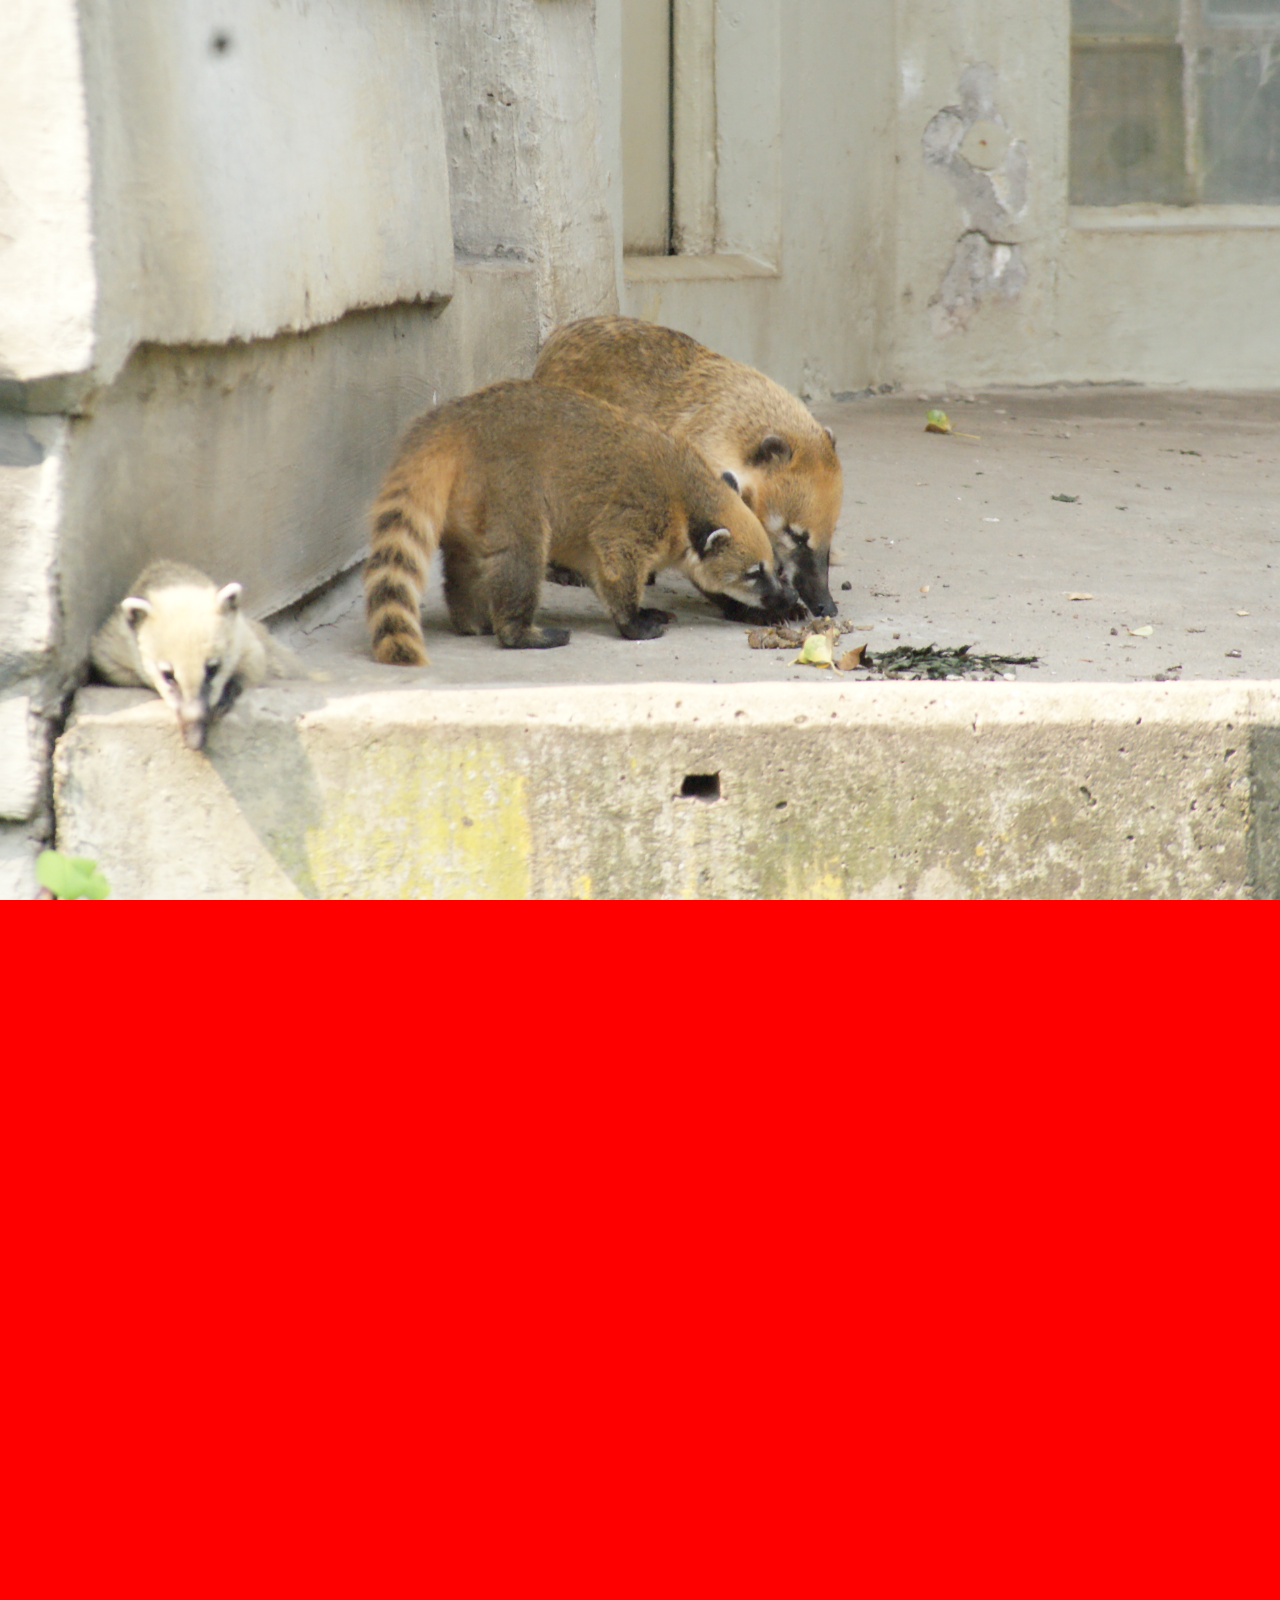
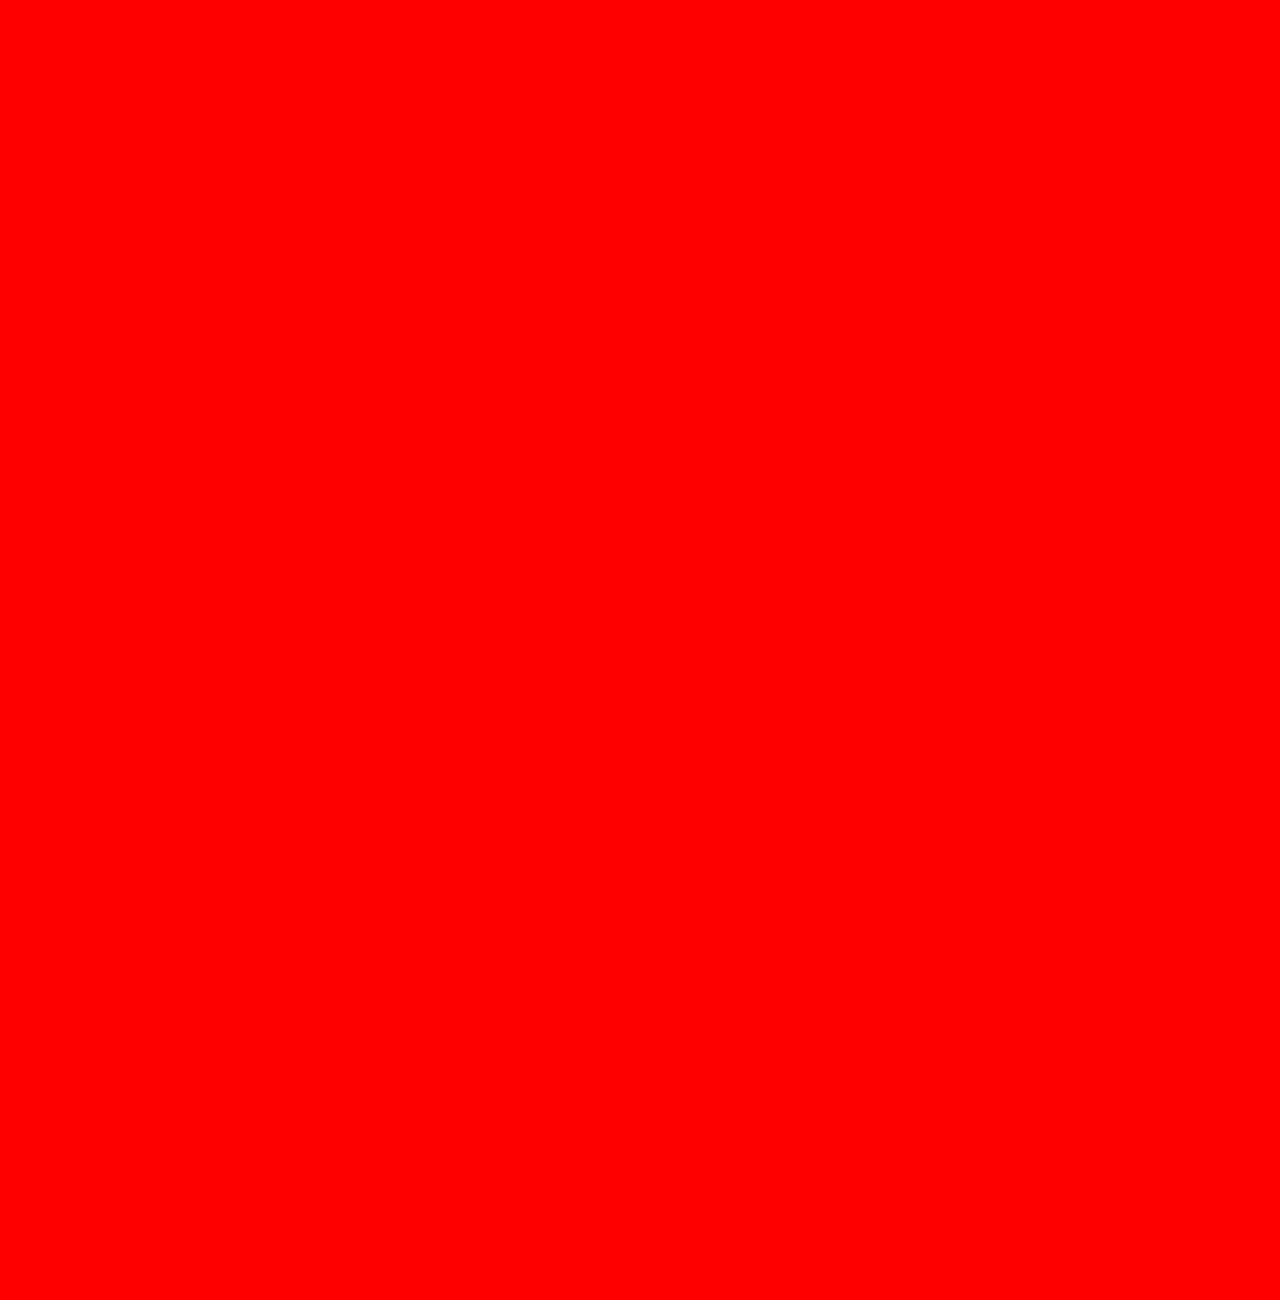
==== index.html @ c60da449 "made index page and added bootstrap" ====
<!DOCTYPE html>
<html>

<head>
    <title>Page Title</title>

    <link rel="stylesheet" href="css/style.css">
</head>

<body>
    <div id="headerContainer">
        <img src="images/beesten.JPG" />
        <a href="#moreContent">
            <div></div>
        </a>
    </div>

    <div name="moreContent" style="height: 2000px; width: 100%; background-color: red;"></div>
</body>

</html>
---- css/style.css ----
body {
    margin: 0;
    overflow-x: hidden;
}

#headerContainer {
    height: 100vh;
    width: 100vw;
    position: relative;
}

#headerContainer>img {
    height: 100%;
    width: 100%;
}

#headerContainer>a {
    position: absolute;
    width: 100%;
    bottom: 0;
}

#headerContainer>a>div {
    background-color: blue; 
    height: 60px;
    width: 60px;
    margin: auto;
    bottom: 0px;
}
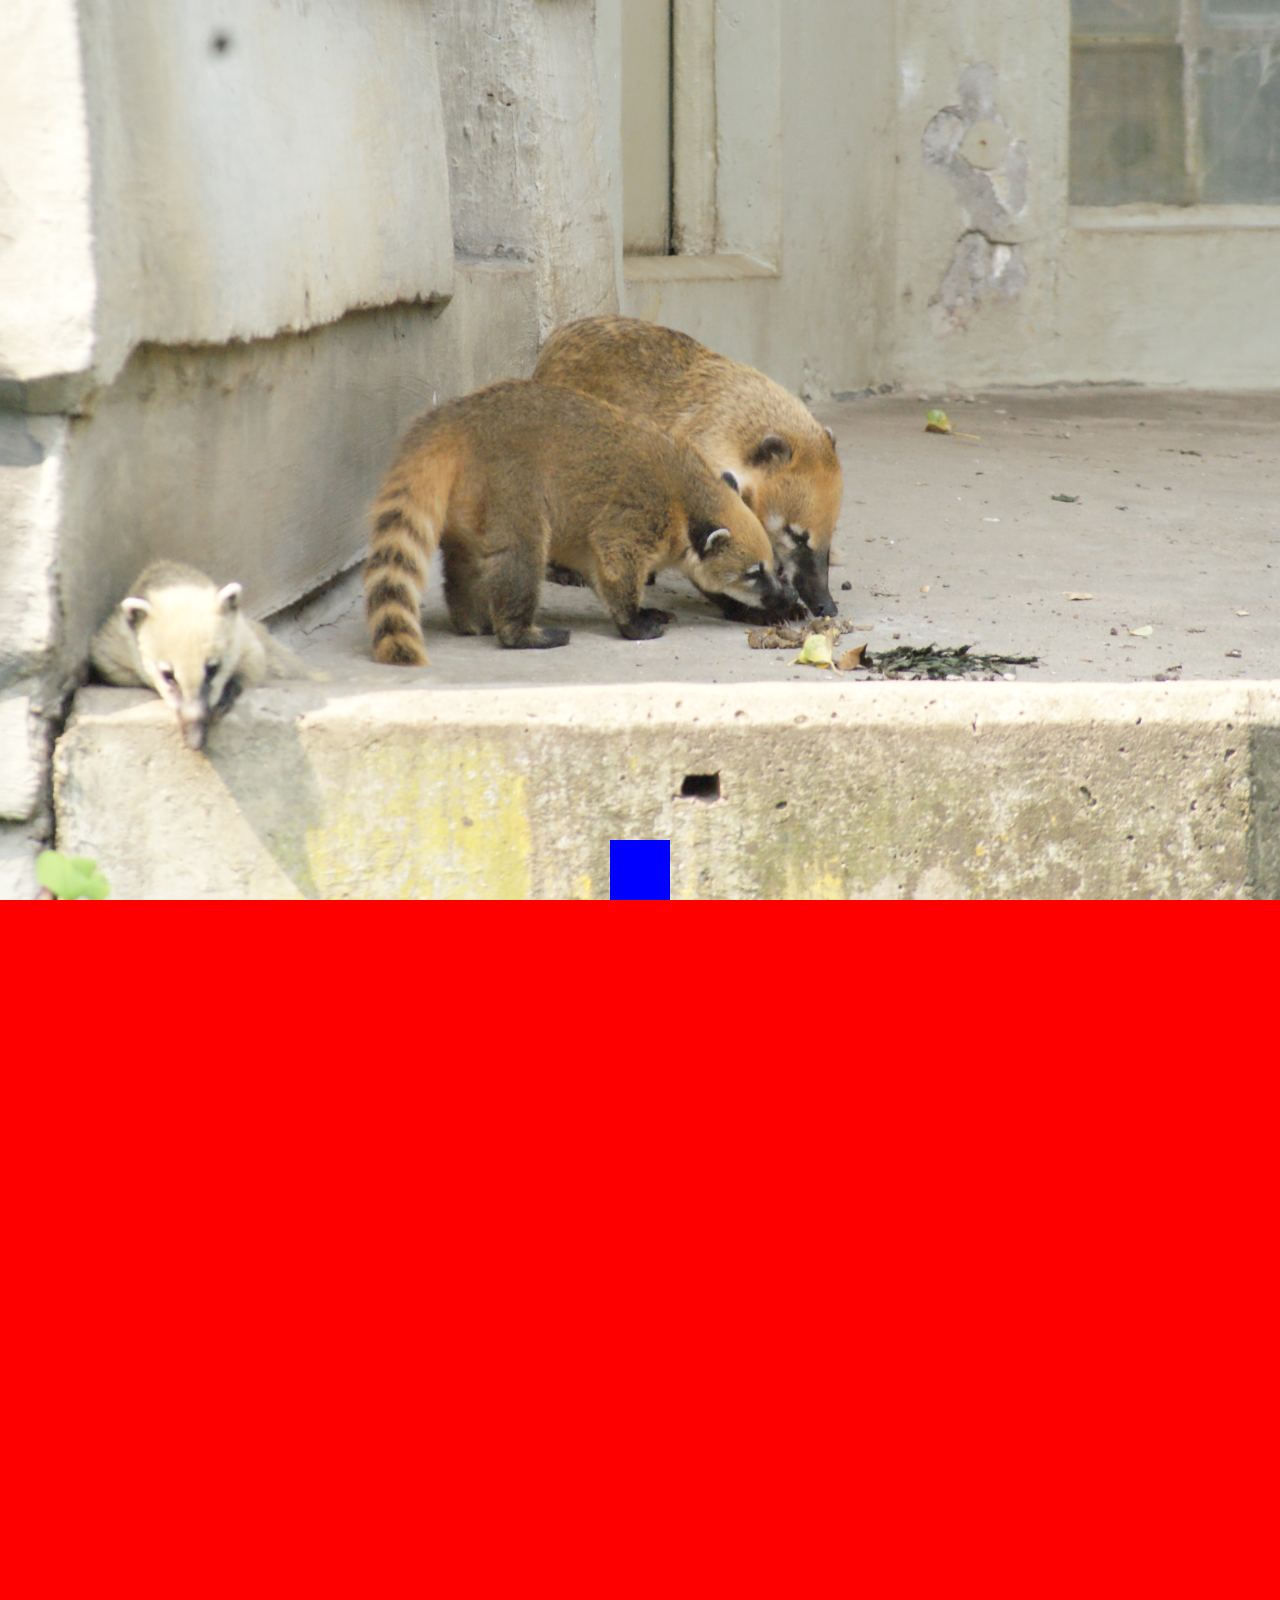
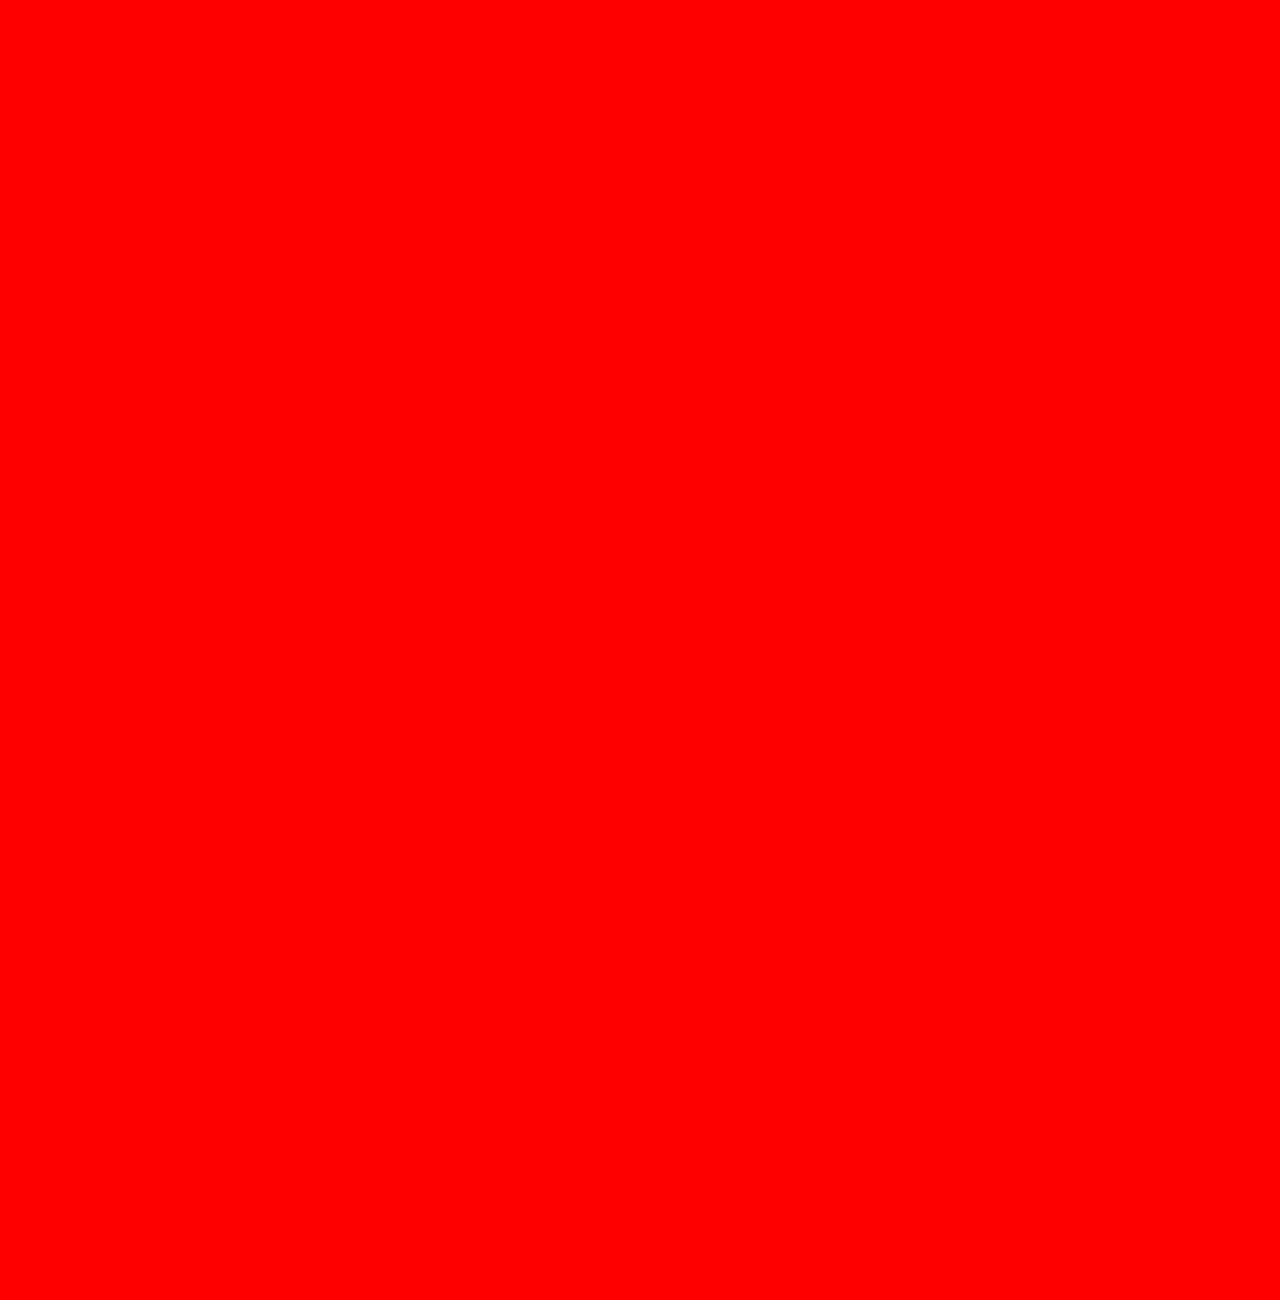
==== commit a199a1f9: "Added stuff for sliding smoothly to div (work in progress)" ====
--- a/index.html
+++ b/index.html
@@ -2,20 +2,20 @@
 <html>
 
 <head>
-    <title>Page Title</title>
+    <title>Esther Greveling</title>
 
     <link rel="stylesheet" href="css/style.css">
+    <script type="text/javascript" src="scripts/jquery-3.2.1.min.js"></script>
+    <script type="text/javascript" src="scripts/scrollToContent.js"></script>
 </head>
 
 <body>
     <div id="headerContainer">
         <img src="images/beesten.JPG" />
-        <a href="#moreContent">
-            <div></div>
-        </a>
+        <div id="moreContentButton"></div>
     </div>
 
-    <div name="moreContent" style="height: 2000px; width: 100%; background-color: red;"></div>
+    <div id="moreContent" style="height: 2000px; width: 100%; background-color: red;"></div>
 </body>
 
 </html>--- a/css/style.css
+++ b/css/style.css
@@ -14,16 +14,13 @@
     width: 100%;
 }
 
-#headerContainer>a {
+#moreContentButton {
     position: absolute;
-    width: 100%;
     bottom: 0;
-}
-
-#headerContainer>a>div {
-    background-color: blue; 
+    left: 0;
+    right: 0;
+    margin: auto; 
     height: 60px;
     width: 60px;
-    margin: auto;
-    bottom: 0px;
+    background-color: blue;
 }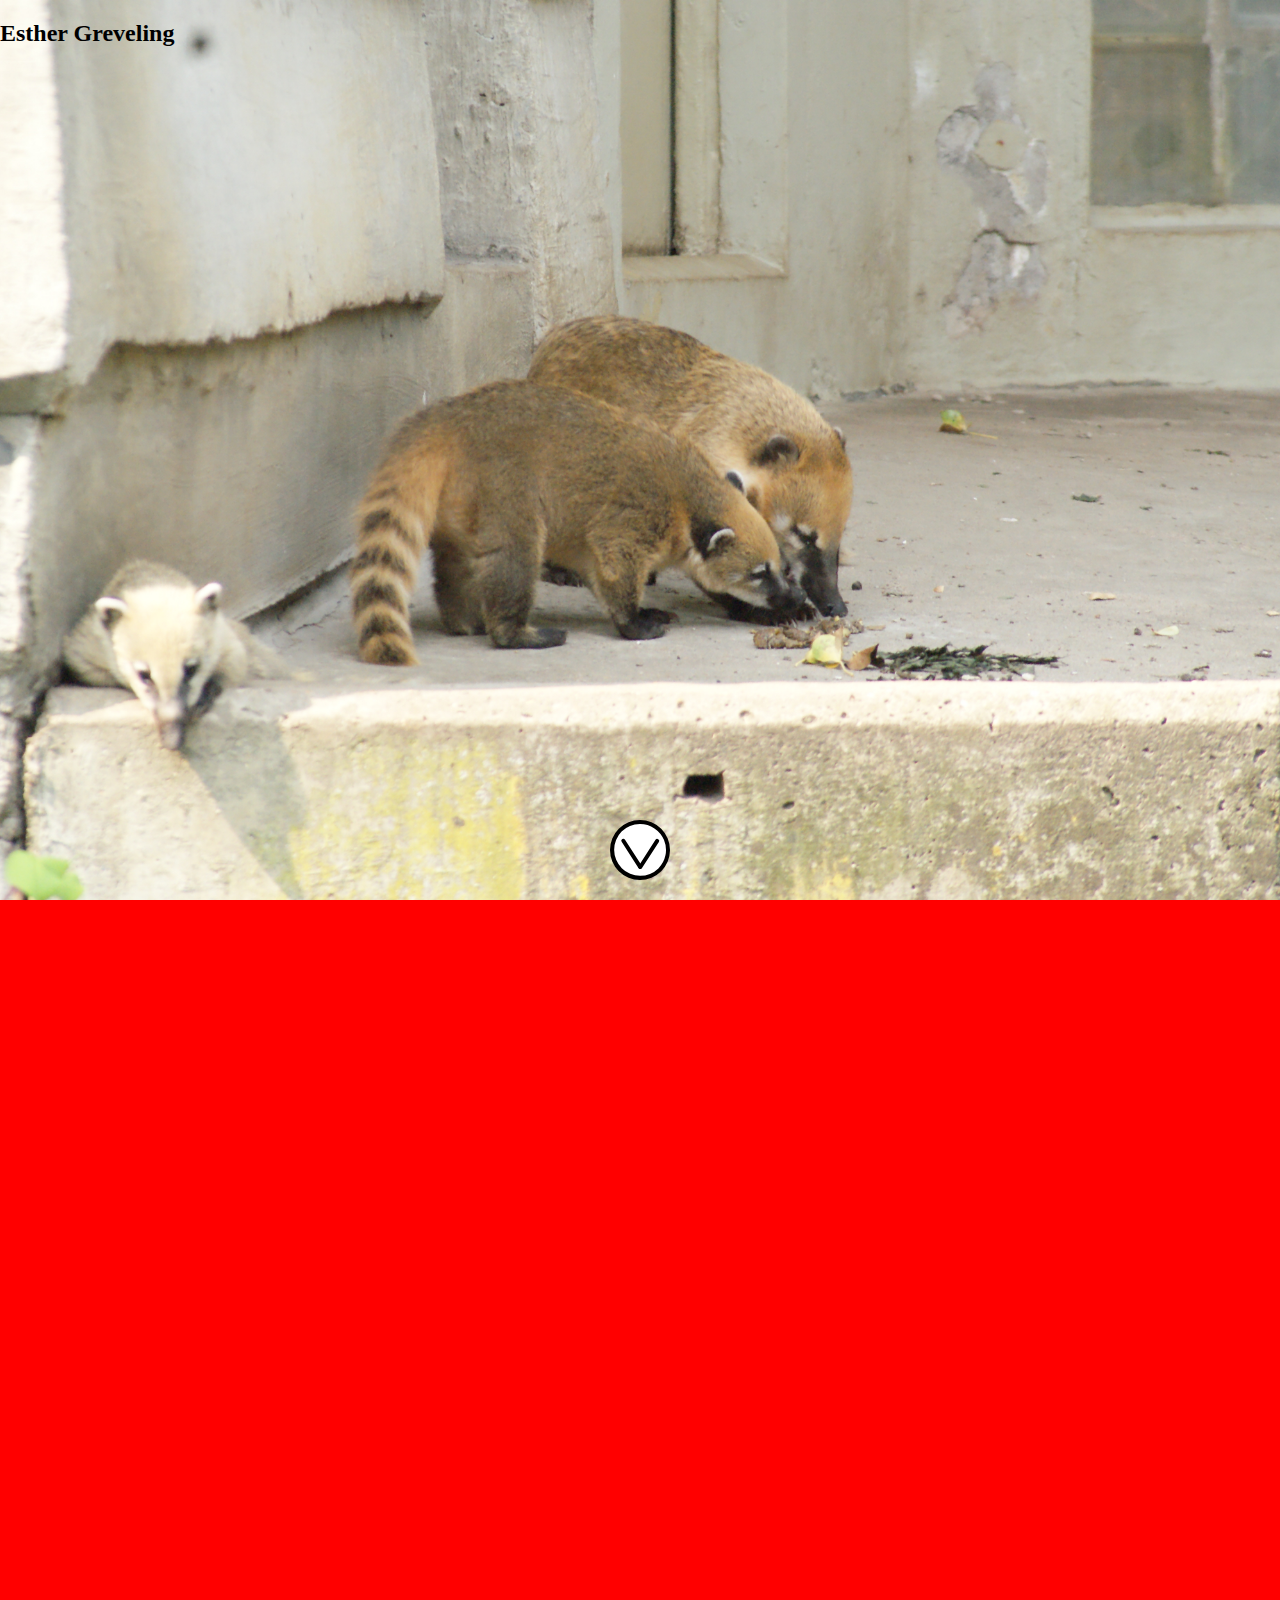
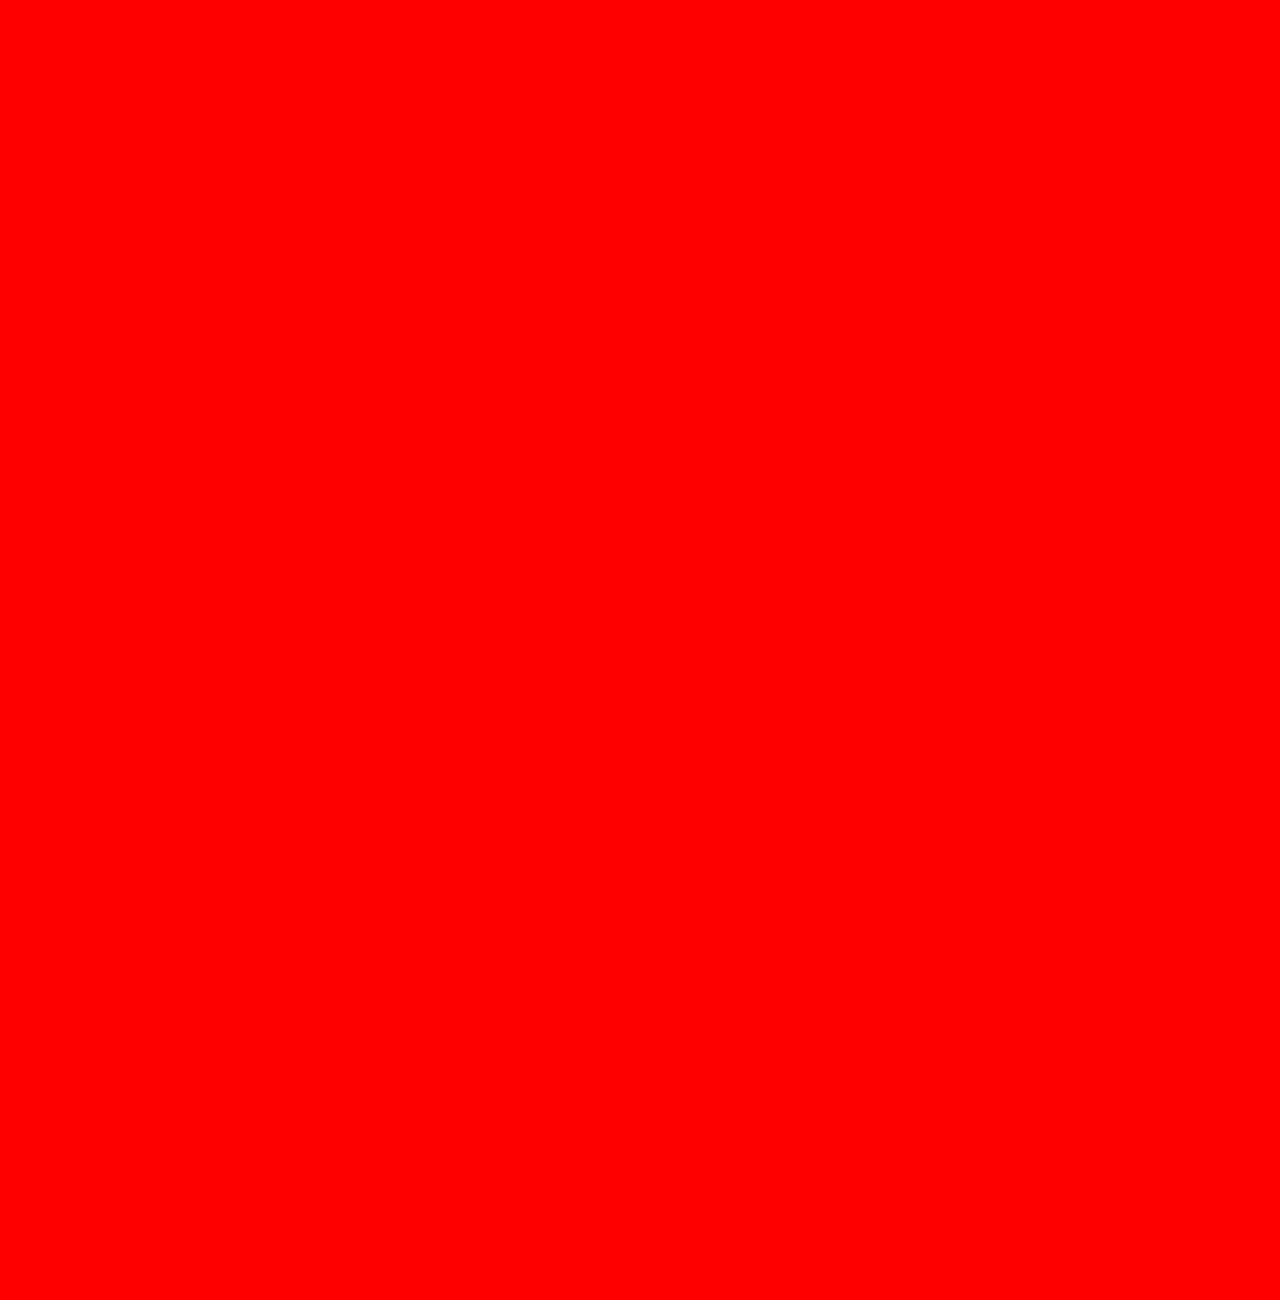
==== commit db037706: "Updated background to keep image width and height scale" ====
--- a/index.html
+++ b/index.html
@@ -11,8 +11,13 @@
 
 <body>
     <div id="headerContainer">
-        <img src="images/beesten.JPG" />
-        <div id="moreContentButton"></div>
+        <div id="nameContainer">
+            <div>
+                <h2>Esther Greveling</h2>
+                <!-- <h4>Student UX-design</h4> -->
+            </div>
+        </div>
+        <div id="moreContentButton" class="clickable"></div>
     </div>
 
     <div id="moreContent" style="height: 2000px; width: 100%; background-color: red;"></div>
--- a/css/style.css
+++ b/css/style.css
@@ -7,20 +7,36 @@
     height: 100vh;
     width: 100vw;
     position: relative;
-}
 
-#headerContainer>img {
-    height: 100%;
-    width: 100%;
+    background-image: url("../images/beesten.JPG");
+    background-size: cover;
+    background-position: center;
 }
 
 #moreContentButton {
     position: absolute;
-    bottom: 0;
+    bottom: 20px;
     left: 0;
     right: 0;
     margin: auto; 
     height: 60px;
     width: 60px;
-    background-color: blue;
+    background-image: url("../images/DownIcon.svg");
+}
+
+#nameContainer {
+    position: absolute;
+    width: 100%;
+    height: 100%;
+}
+
+#nameContainer>div {
+    display:table-cell;
+    vertical-align: middle;
+    width:100%;
+    height:100%
+}
+
+.clickable {
+    cursor: pointer;
 }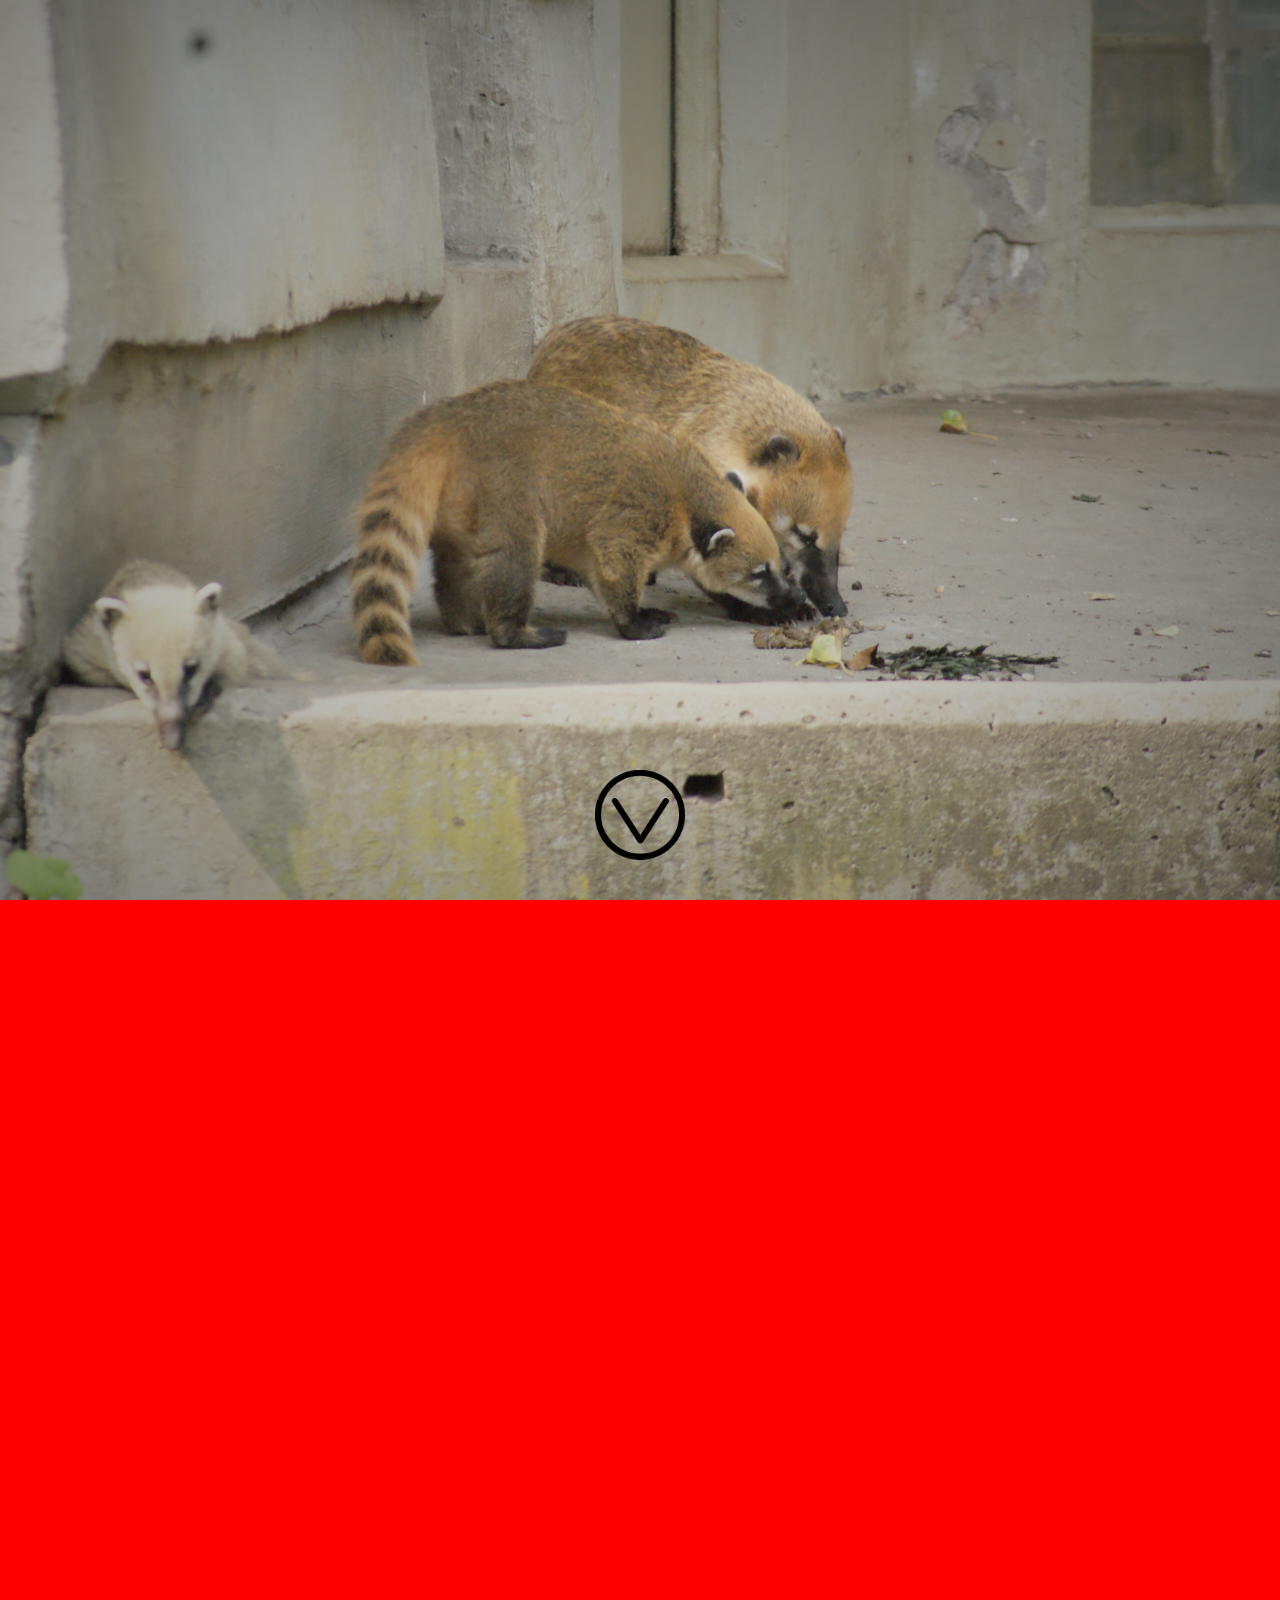
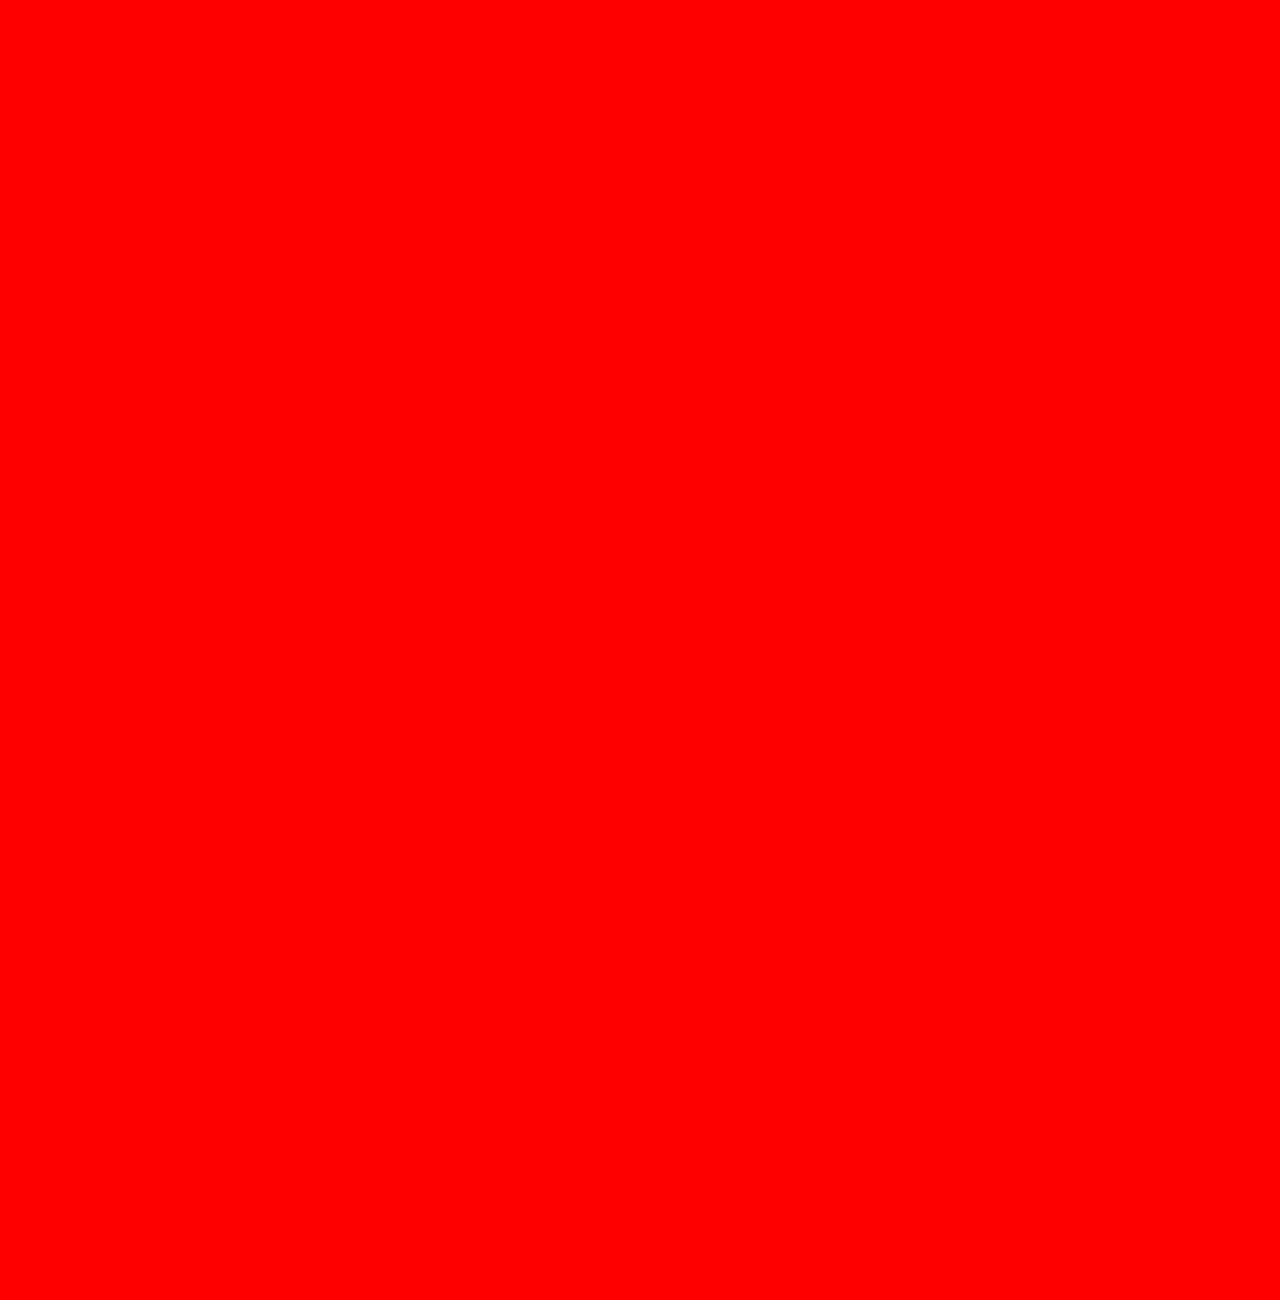
==== commit 46fc0e81: "Removed comments" ====
--- a/index.html
+++ b/index.html
@@ -13,7 +13,7 @@
     <div id="headerContainer">
         <div id="nameContainer">
             <div>
-                <h2>Esther Greveling</h2>
+                <!-- <h2>Esther Greveling</h2> -->
                 <!-- <h4>Student UX-design</h4> -->
             </div>
         </div>
@@ -23,4 +23,4 @@
     <div id="moreContent" style="height: 2000px; width: 100%; background-color: red;"></div>
 </body>
 
-</html>+</html> --- a/css/style.css
+++ b/css/style.css
@@ -15,19 +15,29 @@
 
 #moreContentButton {
     position: absolute;
-    bottom: 20px;
+    bottom: 40px;
     left: 0;
     right: 0;
     margin: auto; 
-    height: 60px;
-    width: 60px;
-    background-image: url("../images/DownIcon.svg");
+    height: 90px;
+    width: 90px;
+
+    background-image: url("../images/DownIcon.PNG");
+    background-size: cover;
+    background-position: center;
 }
 
 #nameContainer {
     position: absolute;
     width: 100%;
     height: 100%;
+    top: 0;
+    left: 0;
+
+    background: -webkit-radial-gradient(rgba(105, 105, 100, 0.04), rgba(0, 0, 0, 0.50));
+    background:      -o-radial-gradient(rgba(105, 105, 100, 0.04), rgba(0, 0, 0, 0.50));
+    background:    -moz-radial-gradient(rgba(105, 105, 100, 0.04), rgba(0, 0, 0, 0.50));
+    background:         radial-gradient(rgba(105, 105, 100, 0.04), rgba(0, 0, 0, 0.50));
 }
 
 #nameContainer>div {
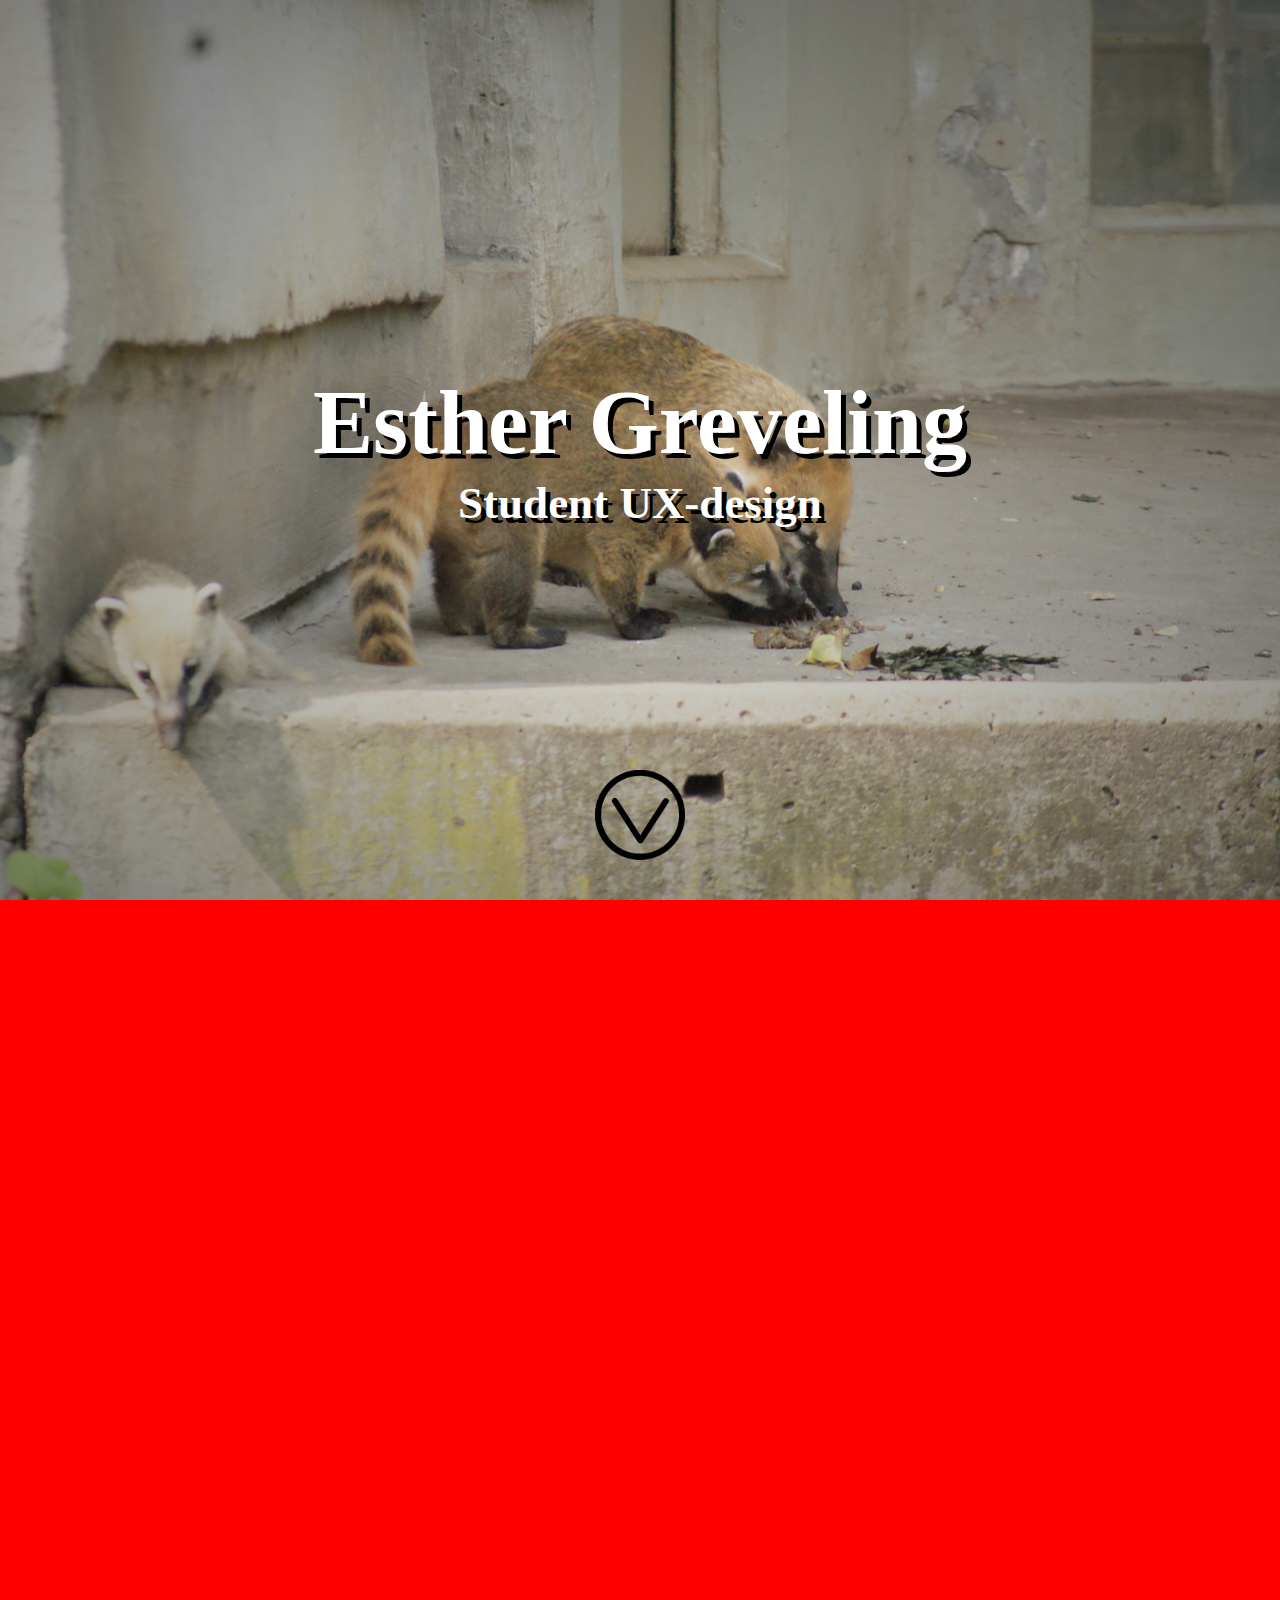
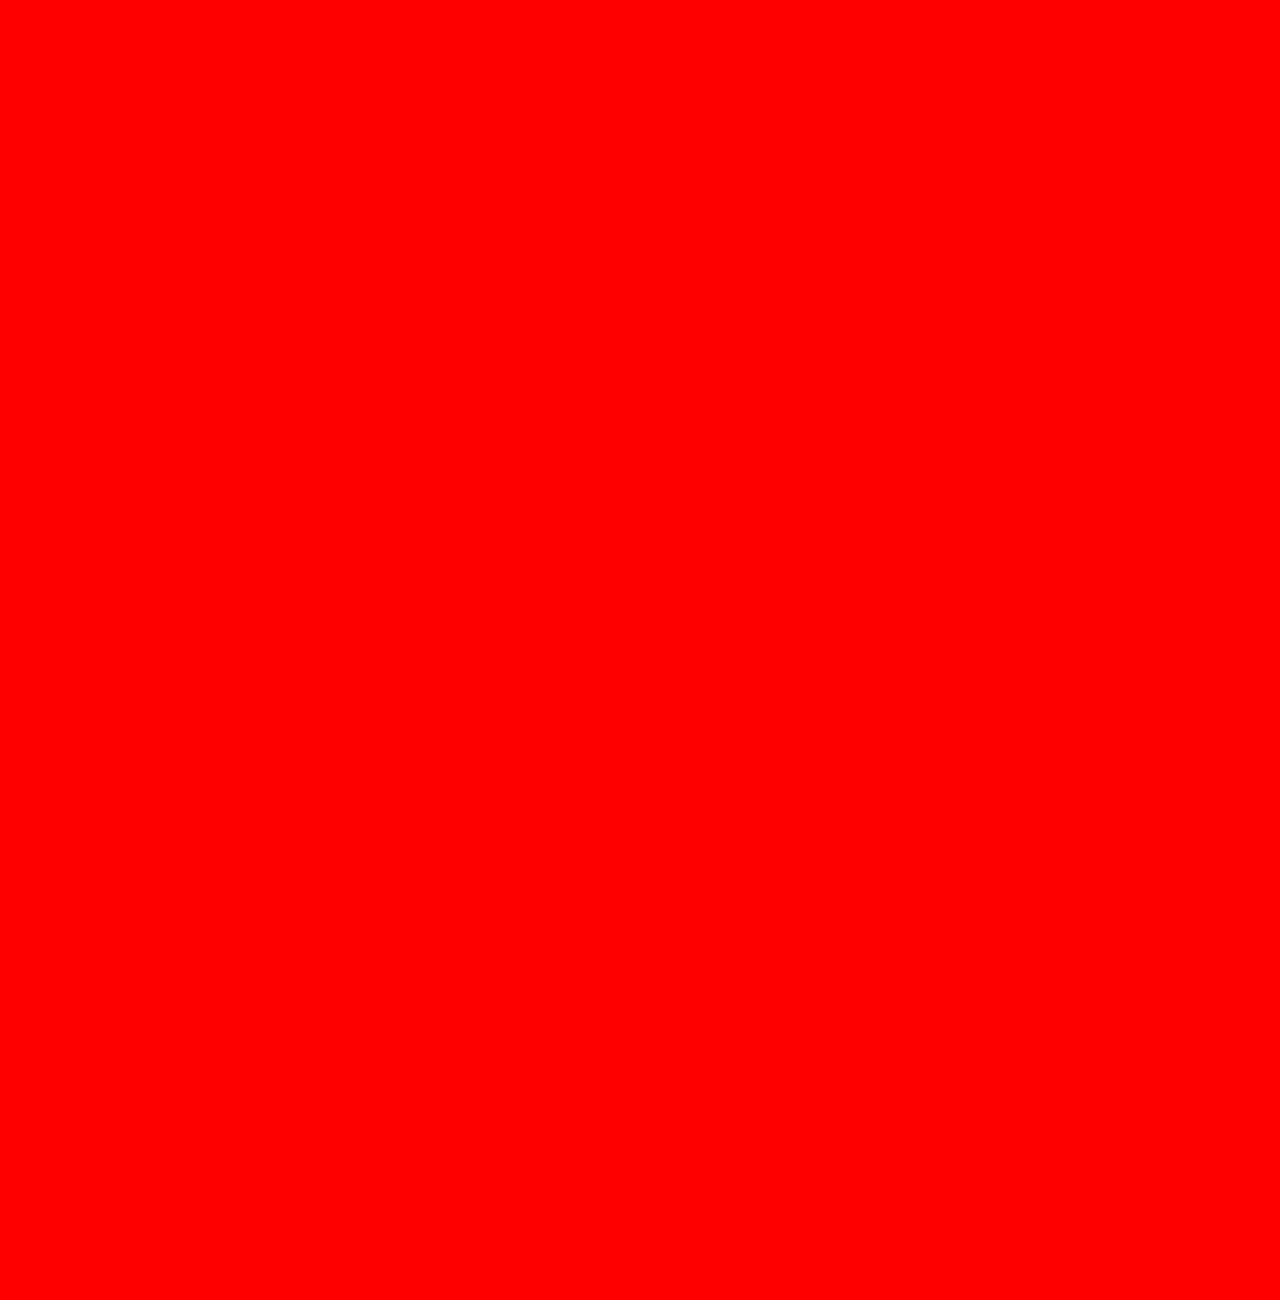
==== commit 357c2368: "Aligned name in header" ====
--- a/index.html
+++ b/index.html
@@ -13,8 +13,8 @@
     <div id="headerContainer">
         <div id="nameContainer">
             <div>
-                <!-- <h2>Esther Greveling</h2> -->
-                <!-- <h4>Student UX-design</h4> -->
+                <h2>Esther Greveling</h2>
+                <h4>Student UX-design</h4>
             </div>
         </div>
         <div id="moreContentButton" class="clickable"></div>
--- a/css/style.css
+++ b/css/style.css
@@ -43,8 +43,27 @@
 #nameContainer>div {
     display:table-cell;
     vertical-align: middle;
-    width:100%;
-    height:100%
+    width:100vw;
+    height:100vh;
+}
+
+#nameContainer>div>h2,
+#nameContainer>div>h4 {
+    text-align: center;
+    margin-top: 3px;
+    margin-bottom: 3px;
+
+    font-family:"Impact";
+    color: white;
+    text-shadow: 5px 5px black;
+}
+
+h2 {
+    font-size: 10vh;
+}
+
+h4 {
+    font-size: 5vh;
 }
 
 .clickable {
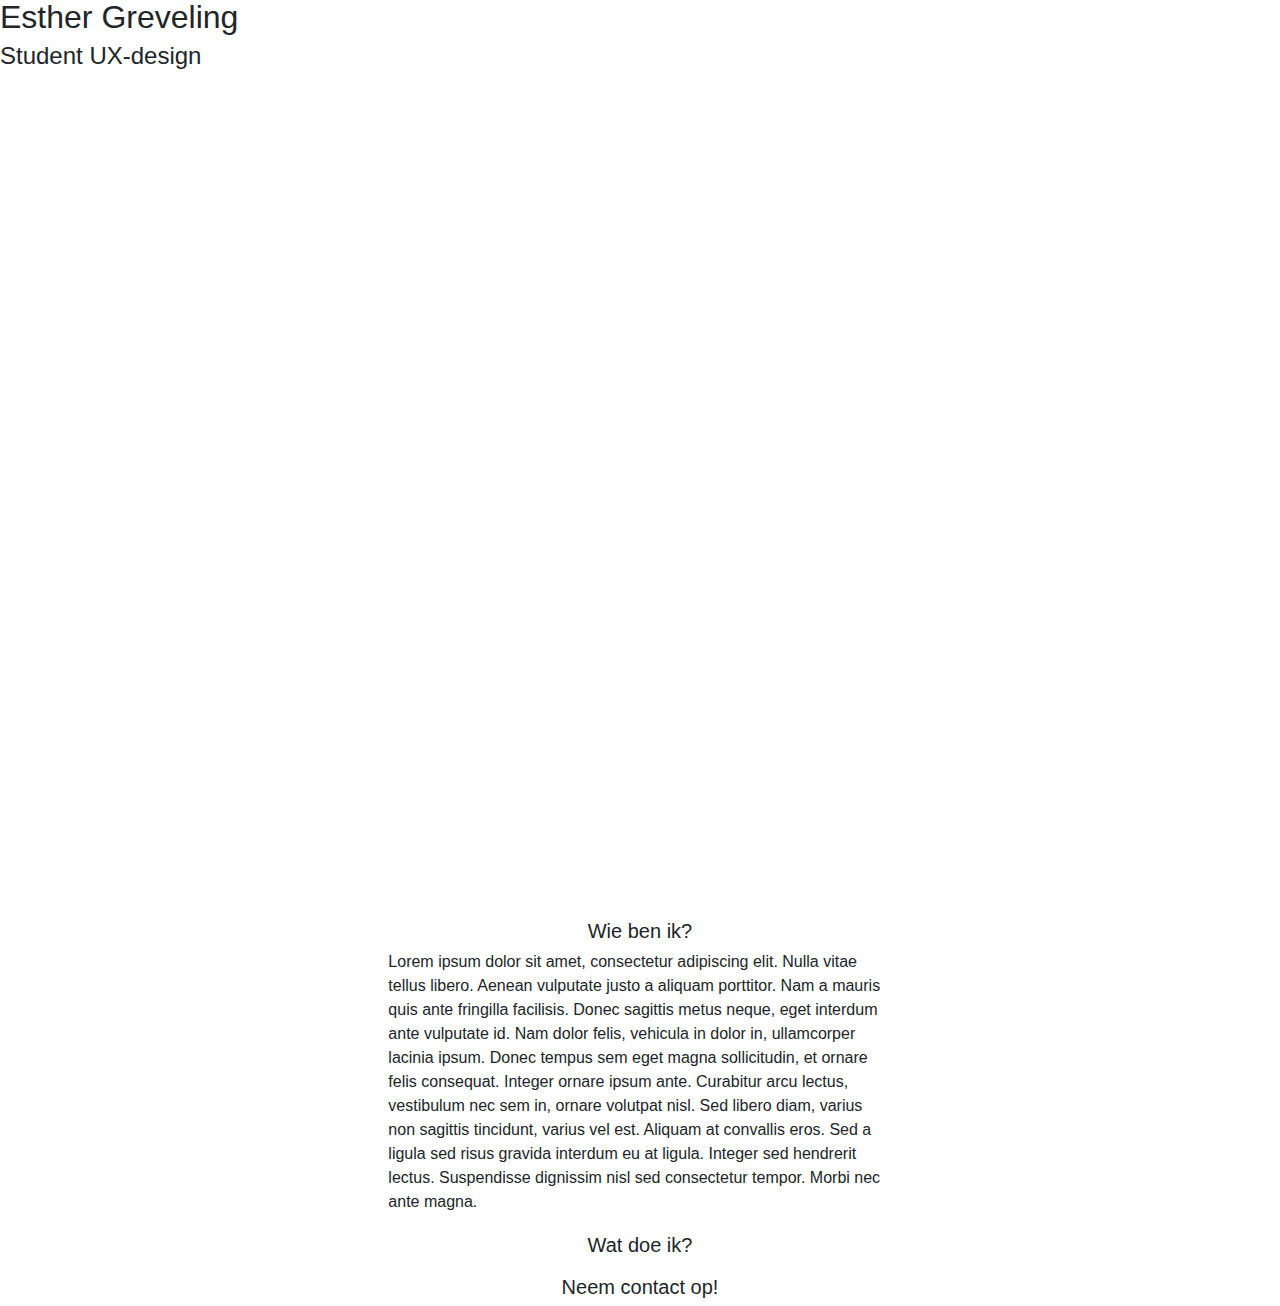
==== commit 2e4ada07: "Made first content" ====
--- a/index.html
+++ b/index.html
@@ -5,13 +5,14 @@
     <title>Esther Greveling</title>
 
     <link rel="stylesheet" href="css/style.css">
+    <link rel="stylesheet" href="css/bootstrap.min.css">
     <script type="text/javascript" src="scripts/jquery-3.2.1.min.js"></script>
     <script type="text/javascript" src="scripts/scrollToContent.js"></script>
 </head>
 
 <body>
     <div id="headerContainer">
-        <div id="nameContainer">
+        <div id="nameContainer center">
             <div>
                 <h2>Esther Greveling</h2>
                 <h4>Student UX-design</h4>
@@ -19,8 +20,12 @@
         </div>
         <div id="moreContentButton" class="clickable"></div>
     </div>
-
-    <div id="moreContent" style="height: 2000px; width: 100%; background-color: red;"></div>
+    <div class="col-10 col-md-8 col-lg-6 col-xl-5 center">
+        <h5>Wie ben ik?</h5>
+        <p>Lorem ipsum dolor sit amet, consectetur adipiscing elit. Nulla vitae tellus libero. Aenean vulputate justo a aliquam porttitor. Nam a mauris quis ante fringilla facilisis. Donec sagittis metus neque, eget interdum ante vulputate id. Nam dolor felis, vehicula in dolor in, ullamcorper lacinia ipsum. Donec tempus sem eget magna sollicitudin, et ornare felis consequat. Integer ornare ipsum ante. Curabitur arcu lectus, vestibulum nec sem in, ornare volutpat nisl. Sed libero diam, varius non sagittis tincidunt, varius vel est. Aliquam at convallis eros. Sed a ligula sed risus gravida interdum eu at ligula. Integer sed hendrerit lectus. Suspendisse dignissim nisl sed consectetur tempor. Morbi nec ante magna.</p>
+        <h5>Wat doe ik?</h5>
+        <h5>Neem contact op!</h5>
+    </div>
 </body>
 
 </html> --- a/css/style.css
+++ b/css/style.css
@@ -8,7 +8,7 @@
     width: 100vw;
     position: relative;
 
-    background-image: url("../images/beesten.JPG");
+    background-image: url("../images/landscape.JPG");
     background-size: cover;
     background-position: center;
 }
@@ -22,17 +22,21 @@
     height: 90px;
     width: 90px;
 
-    background-image: url("../images/DownIcon.PNG");
+    background-image: url("../images/DownIconWhite.PNG");
     background-size: cover;
     background-position: center;
 }
 
+.center {
+    position: absolute;
+    margin: auto;
+    left: 0;
+    right: 0;
+}
+
 #nameContainer {
-    position: absolute;
     width: 100%;
     height: 100%;
-    top: 0;
-    left: 0;
 
     background: -webkit-radial-gradient(rgba(105, 105, 100, 0.04), rgba(0, 0, 0, 0.50));
     background:      -o-radial-gradient(rgba(105, 105, 100, 0.04), rgba(0, 0, 0, 0.50));
@@ -58,6 +62,11 @@
     text-shadow: 5px 5px black;
 }
 
+h5 {
+    text-align: center;
+    margin-top: 20px !important;
+}
+
 h2 {
     font-size: 10vh;
 }
@@ -68,4 +77,11 @@
 
 .clickable {
     cursor: pointer;
+}
+
+@media all and (max-width: 576px) {    
+    #moreContentButton {
+        width: 20vw;
+        height: 20vw;
+    }
 }